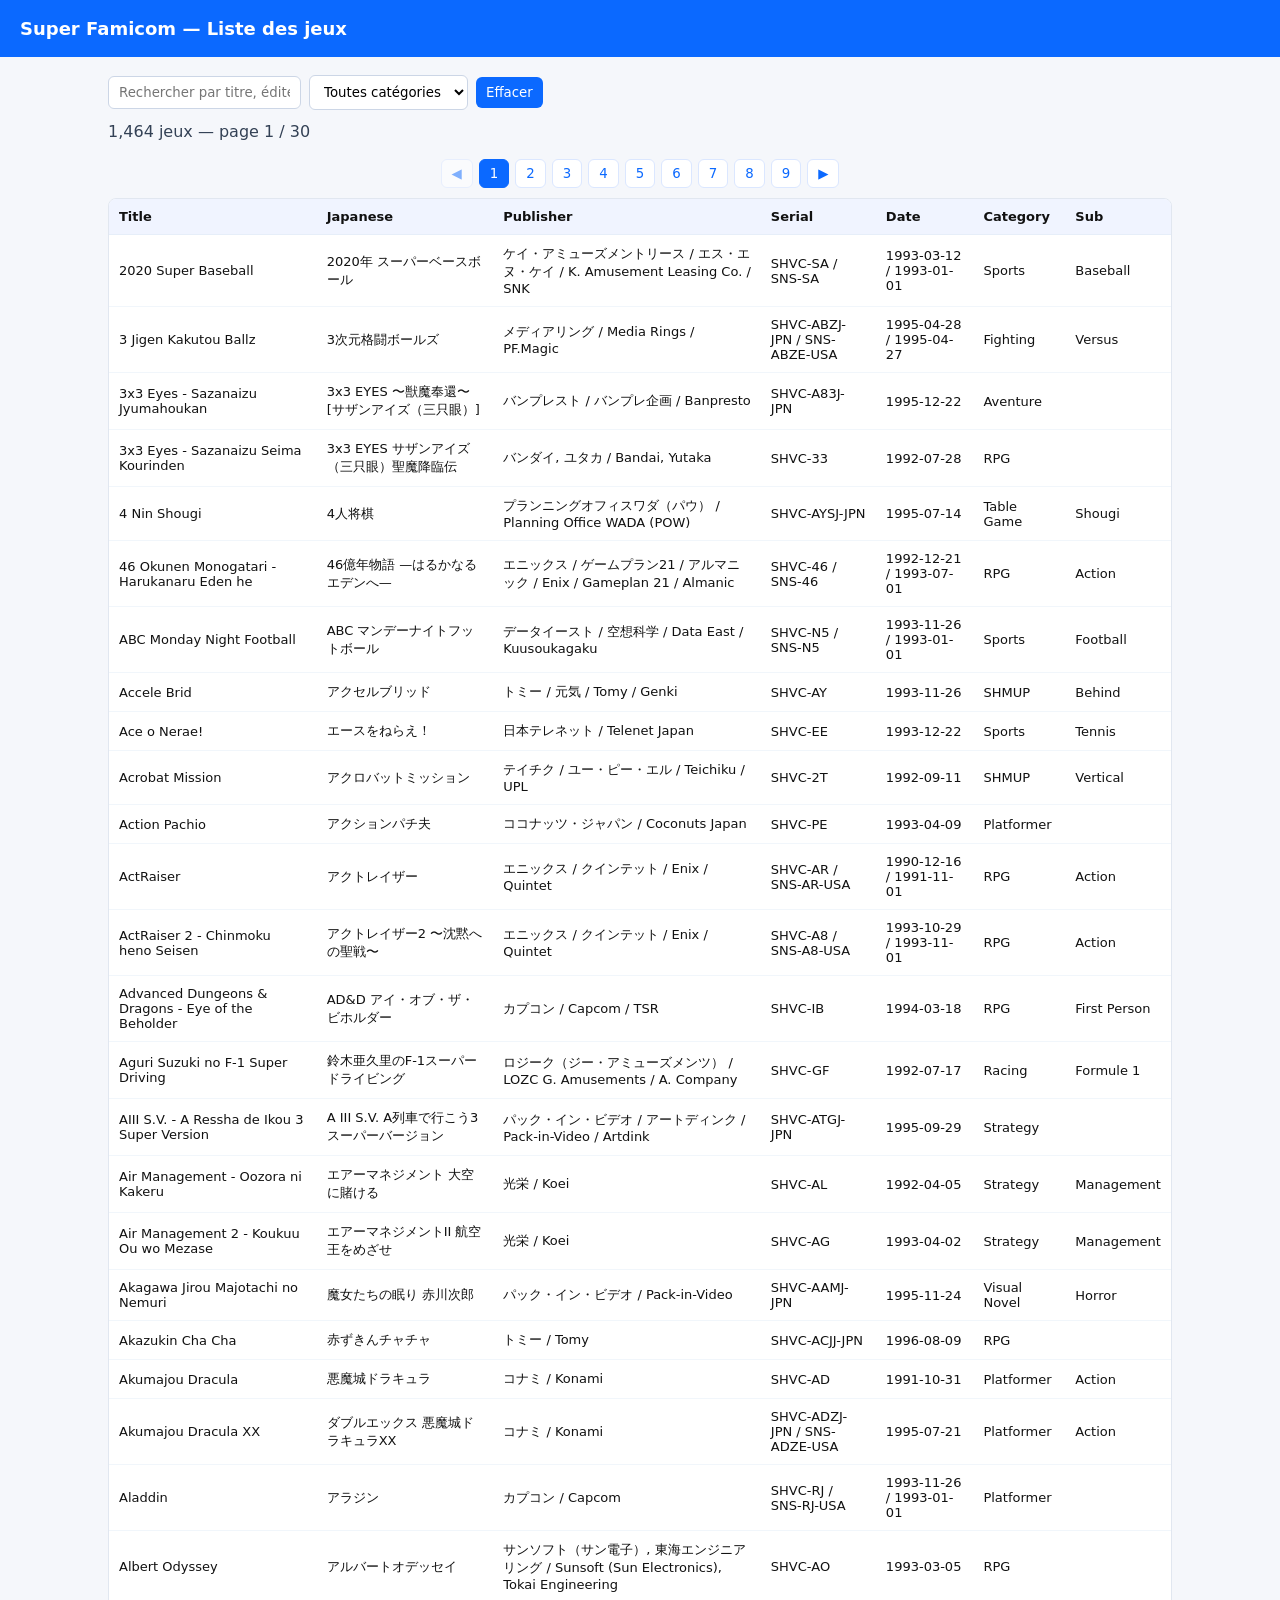
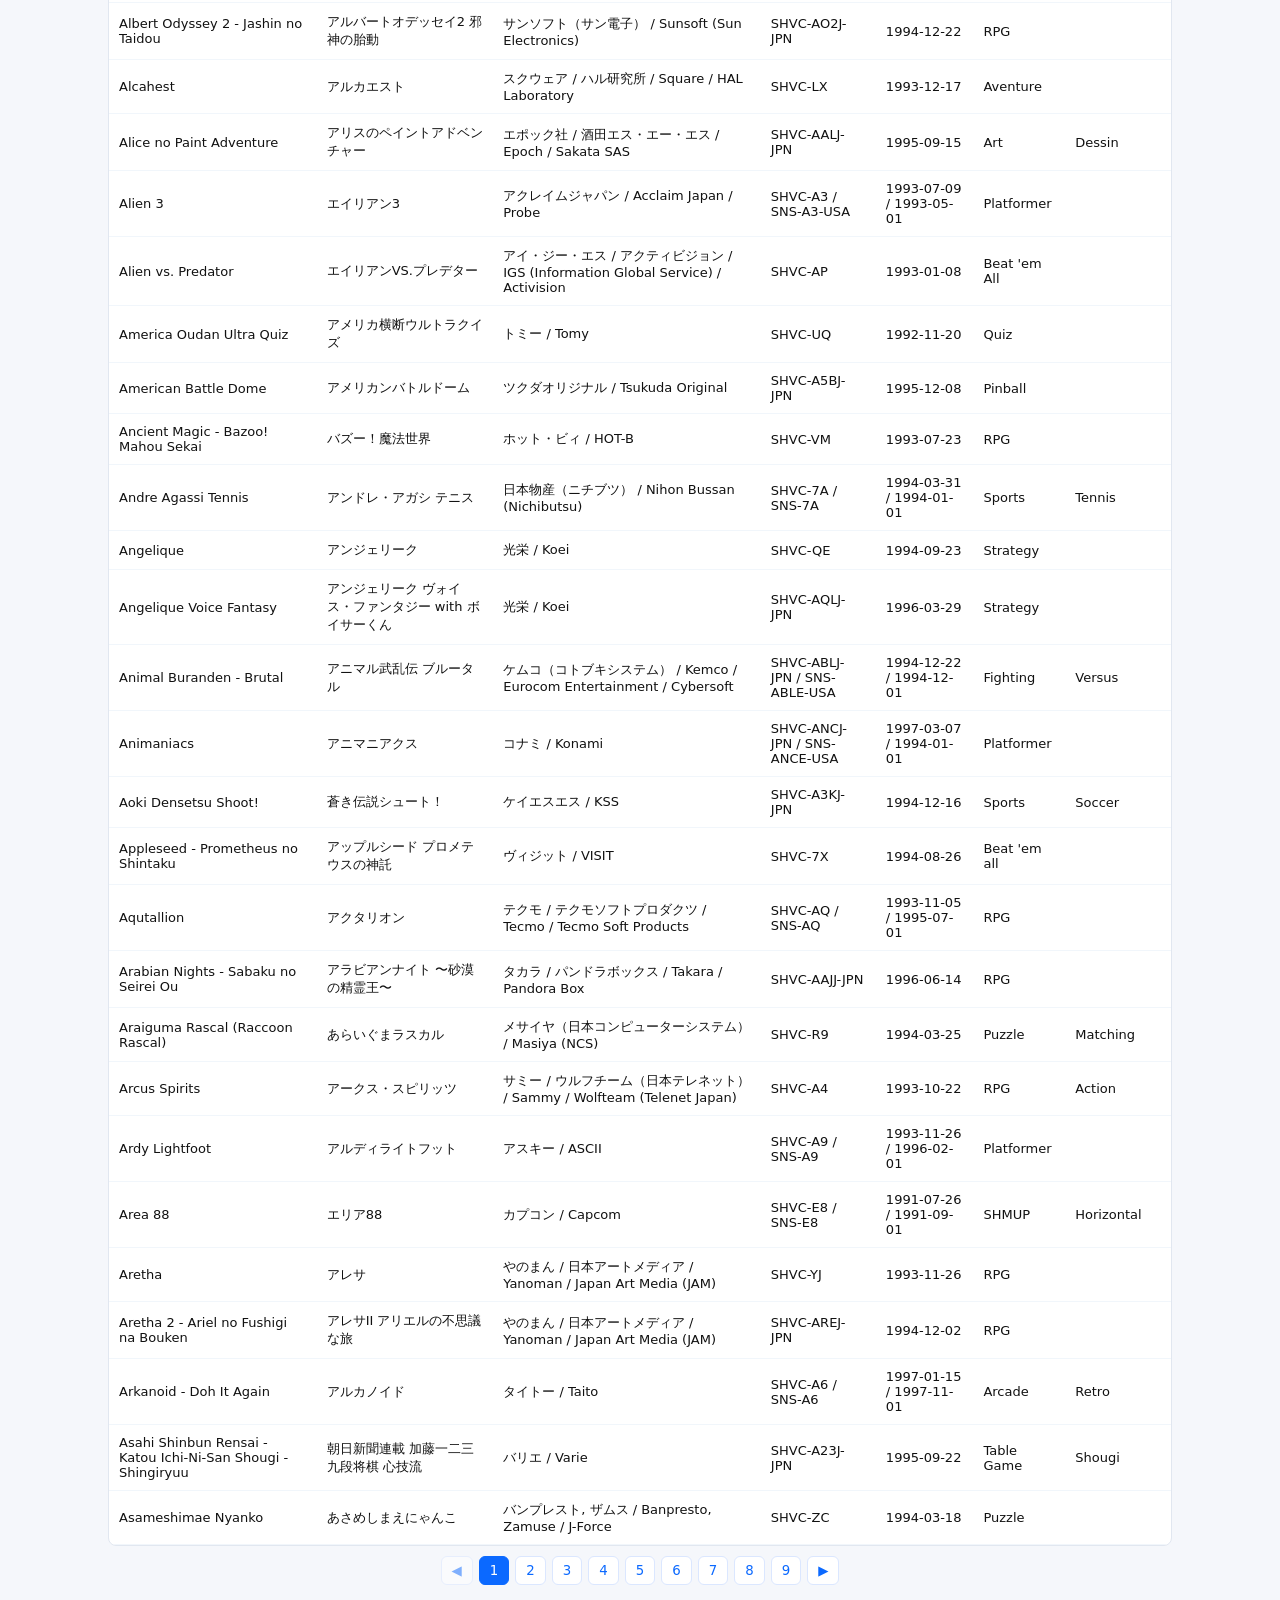
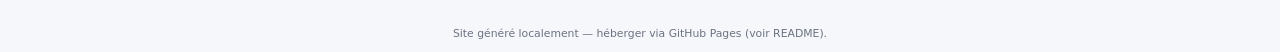
==== html/index.html @ 3955deb6 "Restructure: add html/ and data/; add UUID to CSV records" ====
<!doctype html>
<html lang="fr">
<head>
  <meta charset="utf-8" />
  <meta name="viewport" content="width=device-width,initial-scale=1" />
  <title>Super Famicom — Liste des jeux</title>
  <link rel="stylesheet" href="styles.css">
</head>
<body>
  <header>
    <h1>Super Famicom — Liste des jeux</h1>
  </header>
  <main>
    <div class="controls">
      <input id="search" placeholder="Rechercher par titre, éditeur..." />
      <select id="category"><option value="">Toutes catégories</option></select>
      <button id="clear">Effacer</button>
    </div>
    <div id="count"></div>
    <div id="pager-top" class="pager"></div>
    <div class="table-wrap">
      <table id="games">
        <thead>
          <tr>
            <th>Title</th>
            <th>Japanese</th>
            <th>Publisher</th>
            <th>Serial</th>
            <th>Date</th>
            <th>Category</th>
            <th>Sub</th>
          </tr>
        </thead>
        <tbody></tbody>
      </table>
    </div>
    <div id="pager-bottom" class="pager"></div>
  </main>
  <footer>
    <small>Site généré localement — héberger via GitHub Pages (voir README).</small>
  </footer>
  <script src="script.js"></script>
</body>
</html>
---- html/styles.css ----
*{box-sizing:border-box;font-family:Inter, system-ui, -apple-system, 'Segoe UI', Roboto, 'Helvetica Neue', Arial, 'Noto Sans', 'Hiragino Kaku Gothic ProN', 'Meiryo', sans-serif}
body{margin:0;background:#f5f7fb;color:#111}
header{background:#0b69ff;color:#fff;padding:18px 20px}
header h1{margin:0;font-size:18px}
main{padding:18px;max-width:1100px;margin:0 auto}
.controls{display:flex;gap:8px;align-items:center;margin-bottom:12px}
.controls input, .controls select{padding:8px 10px;border:1px solid #ccd6e6;border-radius:6px;background:#fff}
.controls button{padding:8px 10px;border-radius:6px;border:none;background:#0b69ff;color:#fff;cursor:pointer}
.table-wrap{overflow:auto;background:#fff;border-radius:8px;border:1px solid #e1e7f0}
table{width:100%;border-collapse:collapse}
thead th{position:sticky;top:0;background:#f0f4ff;padding:10px;text-align:left;border-bottom:1px solid #e6eef9;font-size:13px}
tbody td{padding:10px;border-bottom:1px solid #f1f6fb;font-size:13px}
tbody tr:hover{background:#f6f9ff}
#count{margin-bottom:8px;color:#334155}
footer{padding:12px 18px;text-align:center;color:#6b7280;font-size:13px}
@media (max-width:720px){thead th, tbody td{padding:8px;font-size:12px}}
/* Pagination */
.pager{display:flex;gap:6px;justify-content:center;padding:10px 0}
.pager button{padding:6px 10px;border:1px solid #dbe7ff;background:#fff;border-radius:6px;cursor:pointer;color:#0b69ff}
.pager button[disabled]{opacity:0.5;cursor:default}
.pager button.active{background:#0b69ff;color:#fff;border-color:#0b69ff}
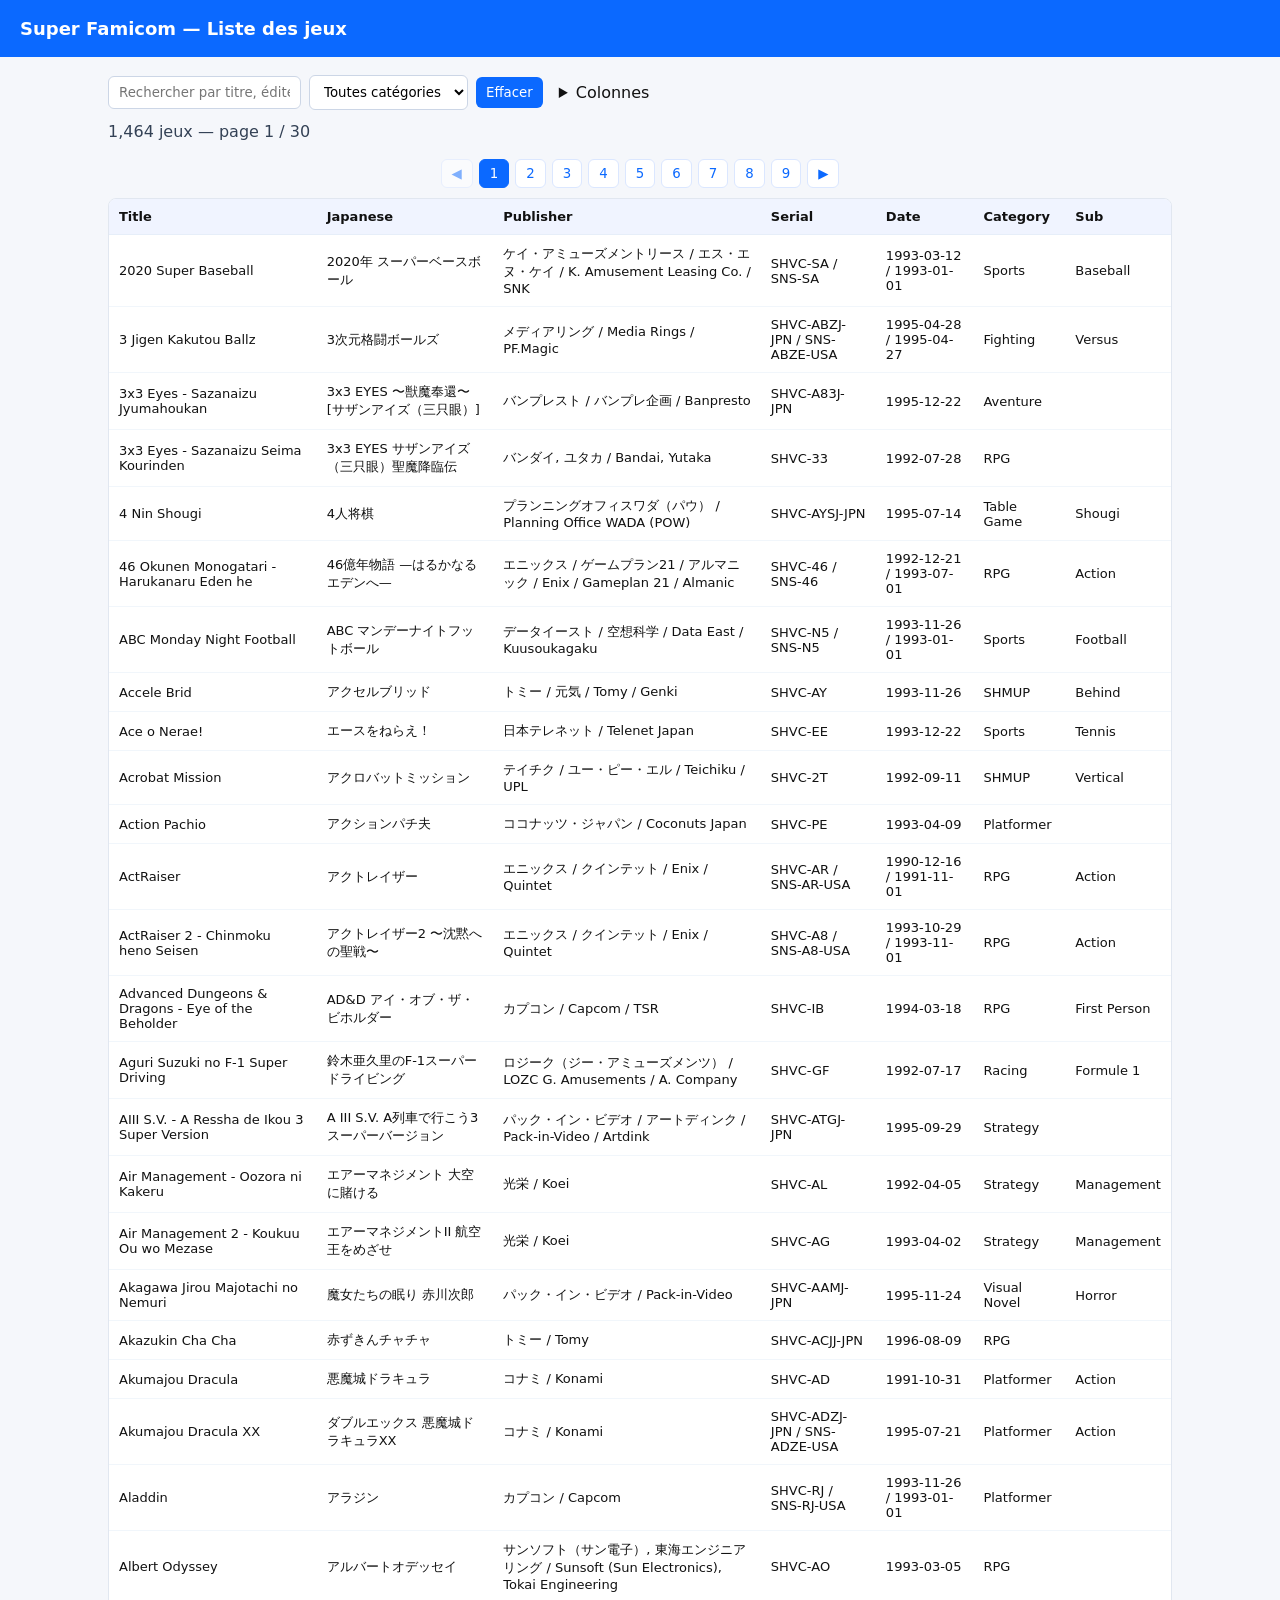
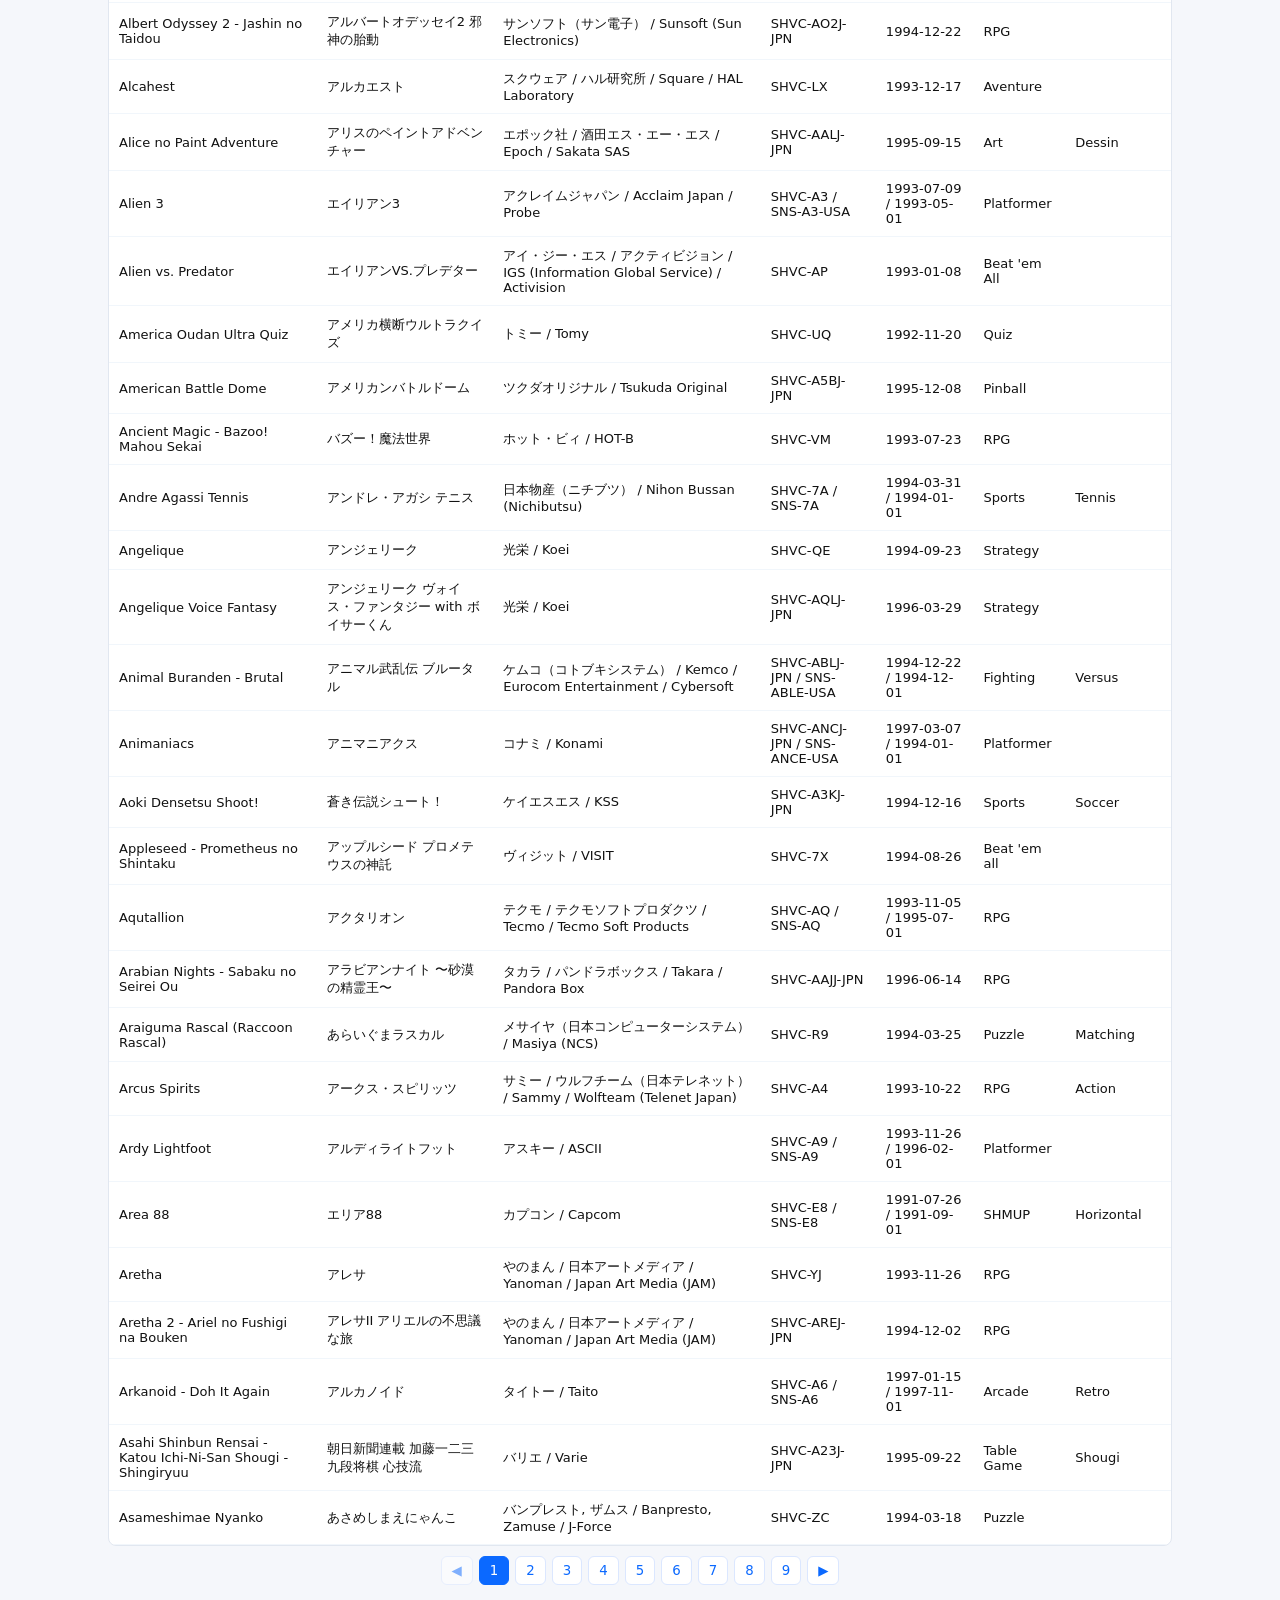
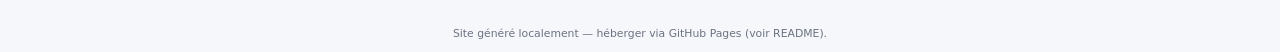
==== commit 50413763: "HTML: add column selector UI; JS: load data from /data, add column selection and UID per row" ====
--- a/html/index.html
+++ b/html/index.html
@@ -15,6 +15,12 @@
       <input id="search" placeholder="Rechercher par titre, éditeur..." />
       <select id="category"><option value="">Toutes catégories</option></select>
       <button id="clear">Effacer</button>
+      <div id="cols" style="margin-left:8px">
+        <details>
+          <summary>Colonnes</summary>
+          <div id="col-list" style="padding:8px 0;display:flex;gap:8px;flex-wrap:wrap"></div>
+        </details>
+      </div>
     </div>
     <div id="count"></div>
     <div id="pager-top" class="pager"></div>
